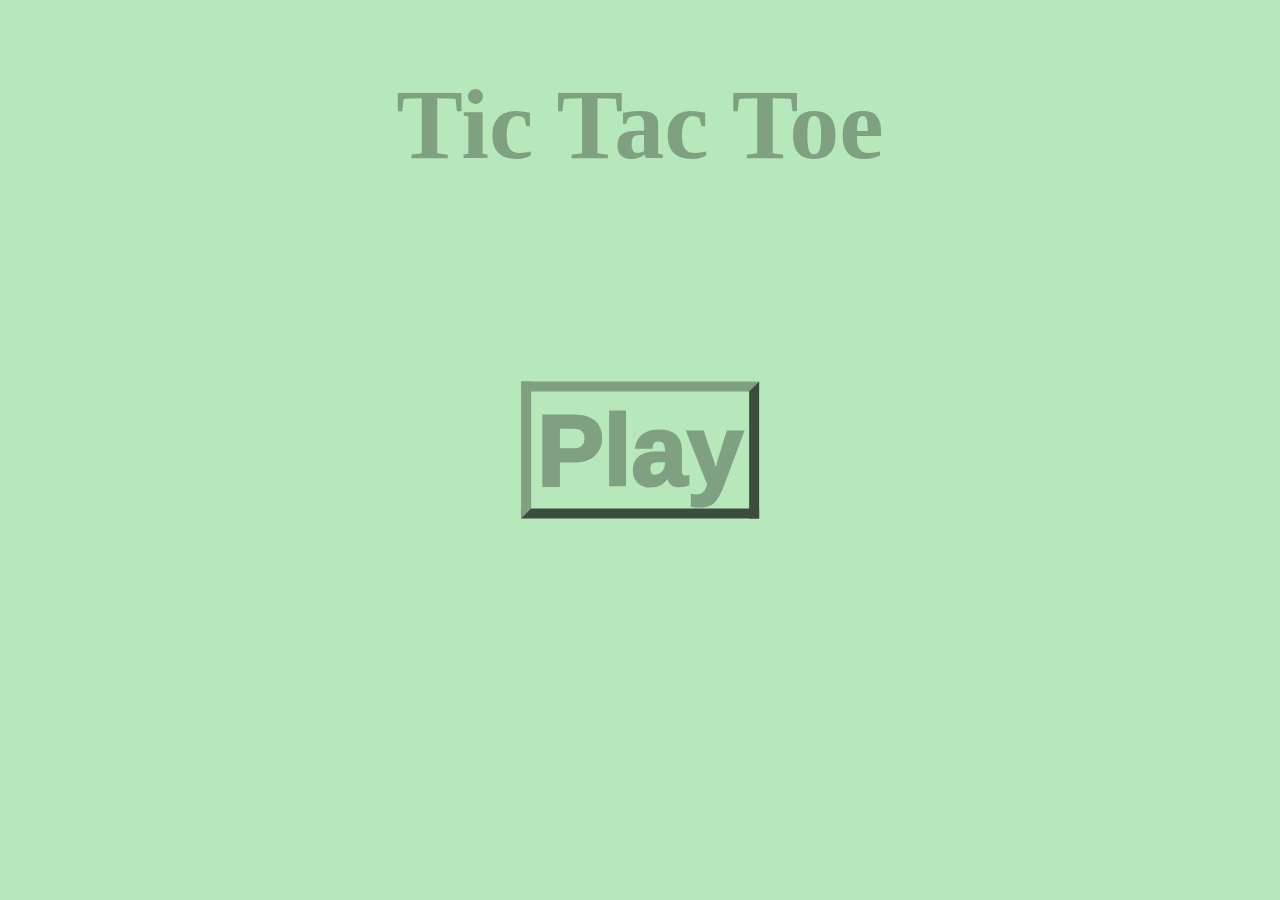
==== src/main/webapp/index.html @ 0cc158f2 "Project restructure" ====
<!doctype html>
<html class="no-js" lang="en-US">

<head>
  <meta charset="utf-8">
  <meta name="viewport" content="width=device-width, initial-scale=1">
  <title>Tic Tac Toe</title>
  <link rel="stylesheet" href="css/style.css">
  <script src="js/app.js" defer></script>
  <meta name="description" content="">

  <meta property="og:title" content="">
  <meta property="og:type" content="">
  <meta property="og:url" content="">
  <meta property="og:image" content="">
  <meta property="og:image:alt" content="">

  <link rel="icon" href="/favicon.ico" sizes="any">
  <link rel="icon" href="/icon.svg" type="image/svg+xml">
  <link rel="apple-touch-icon" href="icon.png">

  <link rel="manifest" href="site.webmanifest">
  <meta name="theme-color" content="#fafafa">
</head>

<body>
<h1>Tic Tac Toe</h1>

<div class="play-game">
  <button type="button" onclick="playGame()">Play</button>
</div>

<div class="choose-player">
  <h1>Please choose your player</h1>
  <button class="playerX" onclick="startAsX()">Player X</button>
  <button  class="playerO" onclick="startAsO()">Player O</button>
</div>

<div class = game-screen>
  <div class="players">
    <div class="playerX-info">
      <div class="player">Player</div>
      <div class="symbol">X</div>
    </div>
    <div class="playerO-info">
      <div class="player">Player</div>
      <div class="symbol">O</div>
    </div>
  </div>

  <div class="board">
    <div class="grid-item" id="1"></div>
    <div class="grid-item" id="2"></div>
    <div class="grid-item" id="3"></div>
    <div class="grid-item" id="4"></div>
    <div class="grid-item" id="5"></div>
    <div class="grid-item" id="6"></div>
    <div class="grid-item" id="7"></div>
    <div class="grid-item" id="8"></div>
    <div class="grid-item" id="9"></div>
  </div>
</div>

<div class="winner-screen">
  <div class="announcement"></div>
  <button type="button" onclick="replay()">Replay?</button>
</div>

</body>
</html>
---- src/main/webapp/css/style.css ----
h1 {
  text-align: center;
  font-size: 100px;
  color: #7fa182;
}

body {
  background-color: #b7e8bb;
}

.play-game button{
  position: absolute;
  top: 50%;
  left: 50%;
  transform: translate(-50%, -50%);
  font-size: 100px;
  font-weight: 1000;
  color: #7fa182;
  background-color: #b7e8bb;
  border-color: #7fa182;
  border-width: 10px;
}

.choose-player{
  position: absolute;
  top: 50%;
  left: 50%;
  transform: translate(-50%, -50%);
}

.choose-player h1{
  font-size: 50px;
  font-weight: 1000;
  color: #7fa182;
}

.choose-player button.playerX {
  font-size: 50px;
  font-weight: 1000;
  color: #7fa182;
  background-color: #b7e8bb;
  border-color: #7fa182;
  border-width: 10px;
  padding: 30px;
}
.choose-player button.playerO {
  font-size: 50px;
  font-weight: 1000;
  color: #7fa182;
  background-color: #b7e8bb;
  border-color: #7fa182;
  border-width: 10px;
  padding: 30px;
}

.board {
  position: absolute;
  display: grid;
  top: 50%;
  left: 50%;
  transform: translate(-50%, -50%);
  grid-template-columns: 150px 150px 150px;
  grid-template-rows: 150px 150px 150px;
}

.board .grid-item {
  background: #fefdff;
  font-size: 100px;
  font-weight: 1000;
  text-align: center;
  line-height: 150px;
  margin: 5px;
  border-radius: 10px;
  color: #7fa182;
}

.playerX-info {
  position: absolute;
  display: grid;
  top: 50%;
  left: 20%;
  transform: translate(-50%, -50%);
  padding: 2px;
  border-radius: 10px;
  font-size: 50px;
  text-align: center;
  color: #7fa182;
}

.playerO-info {
  position: absolute;
  display: grid;
  top: 50%;
  right: 20%;
  transform: translate(50%, -50%);
  padding: 2px;
  border-radius: 10px;
  font-size: 50px;
  text-align: center;
  color: #7fa182;
}

.winner-screen {
  position: absolute;
  text-align: center;
  top: 50%;
  left: 50%;
  transform: translate(-50%, -50%);

}

.winner-screen .announcement {
  font-size: 50px;
  font-weight: 1000;
  color: #7fa182;
}

.winner-screen button {
  font-size: 40px;
  font-weight: 1000;
  color: #7fa182;
  background-color: #b7e8bb;
  border-color: #7fa182;
  border-width: 10px;
  padding: 50px;
}
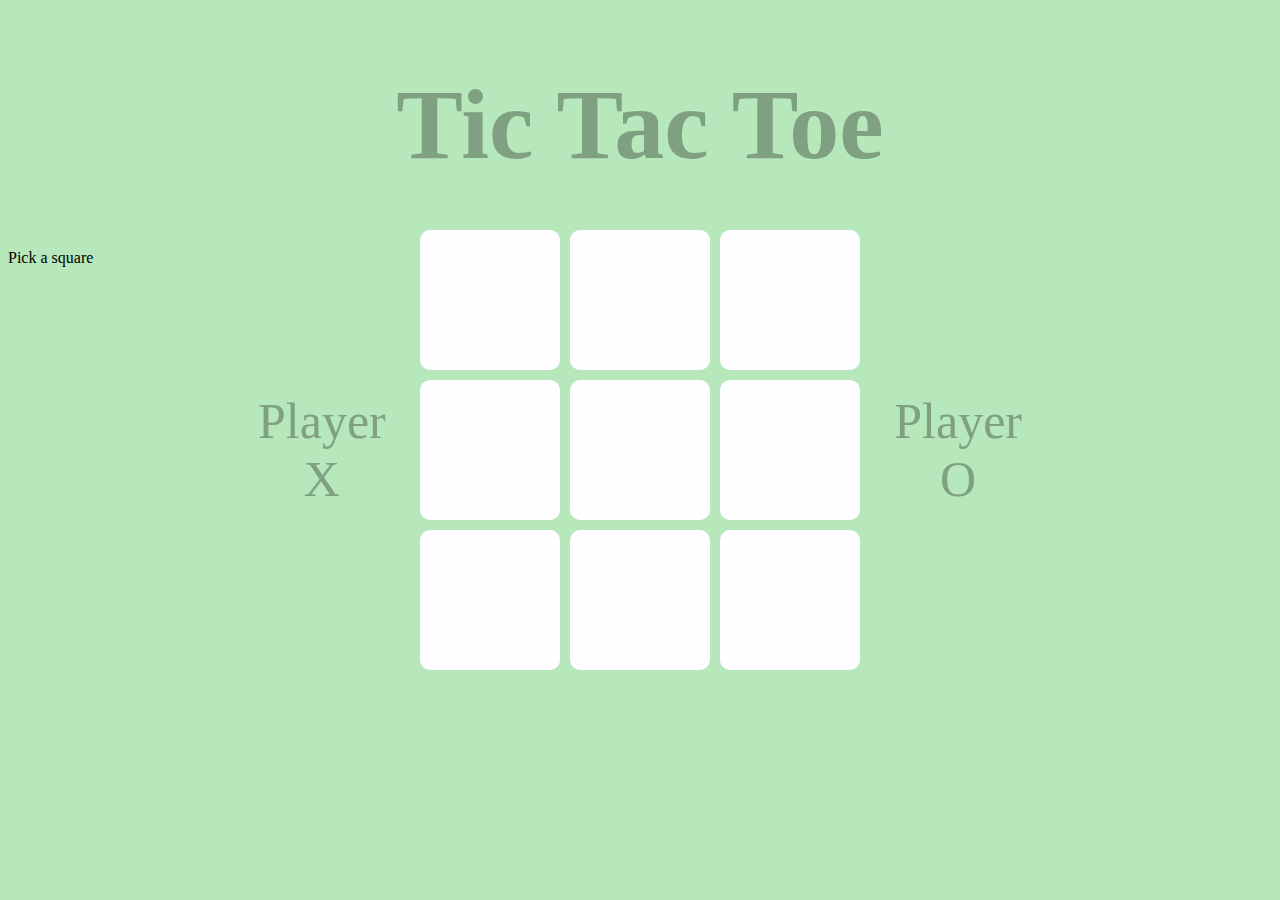
==== commit e8bc654a: "Implementation of Websockets, Resources; Application of websockets in JS" ====
--- a/src/main/webapp/index.html
+++ b/src/main/webapp/index.html
@@ -26,15 +26,15 @@
 <body>
 <h1>Tic Tac Toe</h1>
 
-<div class="play-game">
-  <button type="button" onclick="playGame()">Play</button>
-</div>
+<!--<div class="play-game">-->
+<!--  <button type="button" onclick="playGame()">Play</button>-->
+<!--</div>-->
 
-<div class="choose-player">
-  <h1>Please choose your player</h1>
-  <button class="playerX" onclick="startAsX()">Player X</button>
-  <button  class="playerO" onclick="startAsO()">Player O</button>
-</div>
+<!--<div class="choose-player">-->
+<!--  <h1>Please choose your player</h1>-->
+<!--  <button class="playerX" onclick="startAsX()">Player X</button>-->
+<!--  <button  class="playerO" onclick="startAsO()">Player O</button>-->
+<!--</div>-->
 
 <div class = game-screen>
   <div class="players">
@@ -46,6 +46,9 @@
       <div class="player">Player</div>
       <div class="symbol">O</div>
     </div>
+  </div>
+  <div class="info">
+    Pick a square
   </div>
 
   <div class="board">
--- a/src/main/webapp/css/style.css
+++ b/src/main/webapp/css/style.css
@@ -124,3 +124,32 @@
   border-width: 10px;
   padding: 50px;
 }
+
+
+.winner-screen {
+  z-index: 10; /* Higher than the board's z-index */
+  display: none; /* Start hidden and display it only when there's a winner */
+}
+
+.board {
+  z-index: 1; /* Lower than the winner-screen */
+}
+
+/* Wraps all game elements and centers them as a column */
+.game-container {
+  display: flex;
+  flex-direction: column;
+  align-items: center;
+  justify-content: center;
+  height: 100vh; /* Full viewport height */
+}
+
+/* Apply this class to each direct child of .game-container */
+.game-element {
+  margin: 10px 0; /* Adds space between elements */
+}
+
+.playerX-info, .playerO-info {
+  top: 50%; /* Center vertically in the middle */
+  transform: translateY(-50%); /* Only shift vertically */
+}
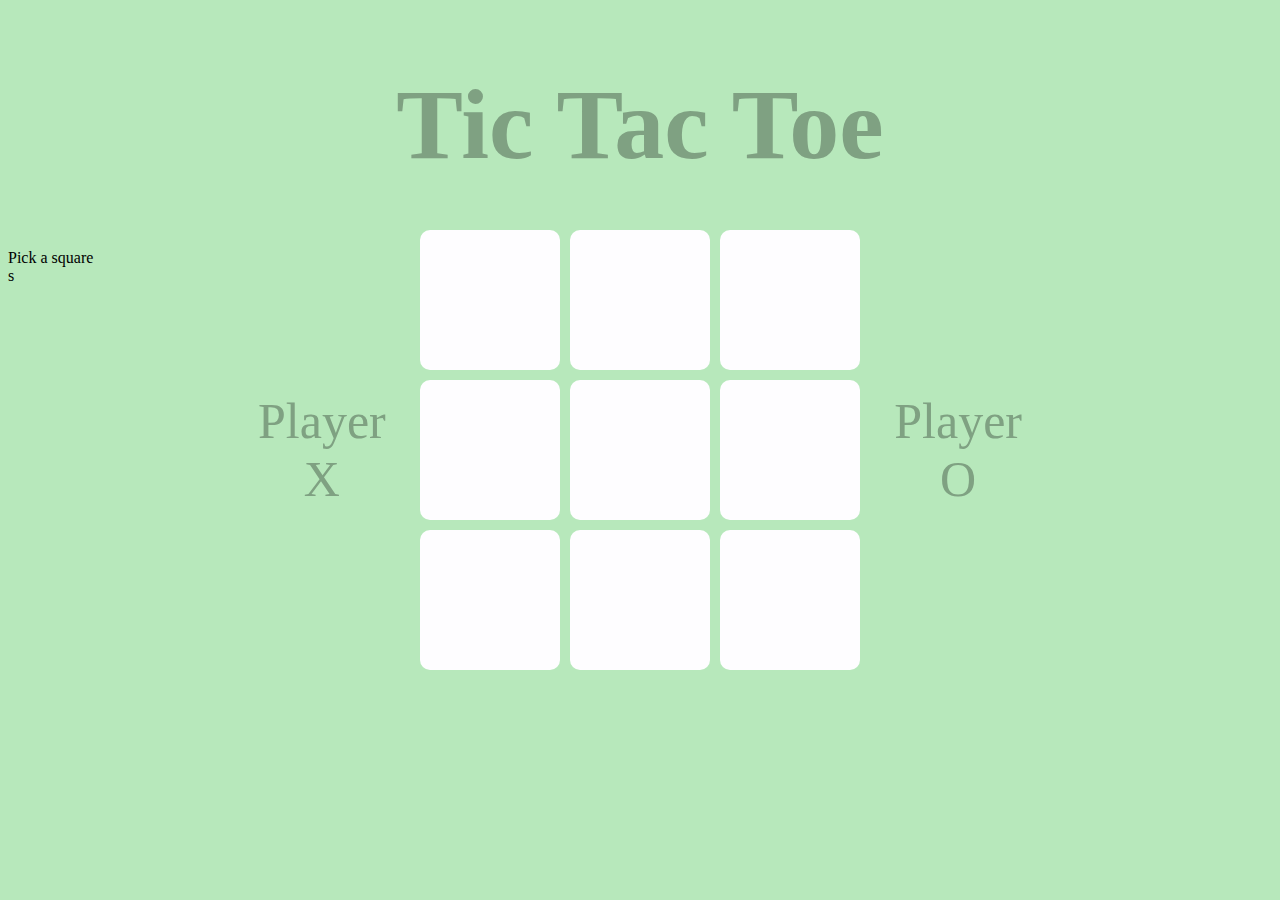
==== commit f7937456: "Clientside + serverside fix" ====
--- a/src/main/webapp/index.html
+++ b/src/main/webapp/index.html
@@ -26,6 +26,11 @@
 <body>
 <h1>Tic Tac Toe</h1>
 
+<div class="info">
+  Pick a square
+</div>
+
+
 <!--<div class="play-game">-->
 <!--  <button type="button" onclick="playGame()">Play</button>-->
 <!--</div>-->
@@ -47,11 +52,10 @@
       <div class="symbol">O</div>
     </div>
   </div>
-  <div class="info">
-    Pick a square
-  </div>
+
 
   <div class="board">
+    <div class="grid-item" id="0"></div>
     <div class="grid-item" id="1"></div>
     <div class="grid-item" id="2"></div>
     <div class="grid-item" id="3"></div>
@@ -60,7 +64,6 @@
     <div class="grid-item" id="6"></div>
     <div class="grid-item" id="7"></div>
     <div class="grid-item" id="8"></div>
-    <div class="grid-item" id="9"></div>
   </div>
 </div>
 
@@ -68,6 +71,6 @@
   <div class="announcement"></div>
   <button type="button" onclick="replay()">Replay?</button>
 </div>
-
+s
 </body>
 </html>
--- a/src/main/webapp/css/style.css
+++ b/src/main/webapp/css/style.css
@@ -116,13 +116,13 @@
 }
 
 .winner-screen button {
-  font-size: 40px;
+  font-size: 50px;
   font-weight: 1000;
   color: #7fa182;
   background-color: #b7e8bb;
   border-color: #7fa182;
   border-width: 10px;
-  padding: 50px;
+  padding: 30px;
 }
 
 
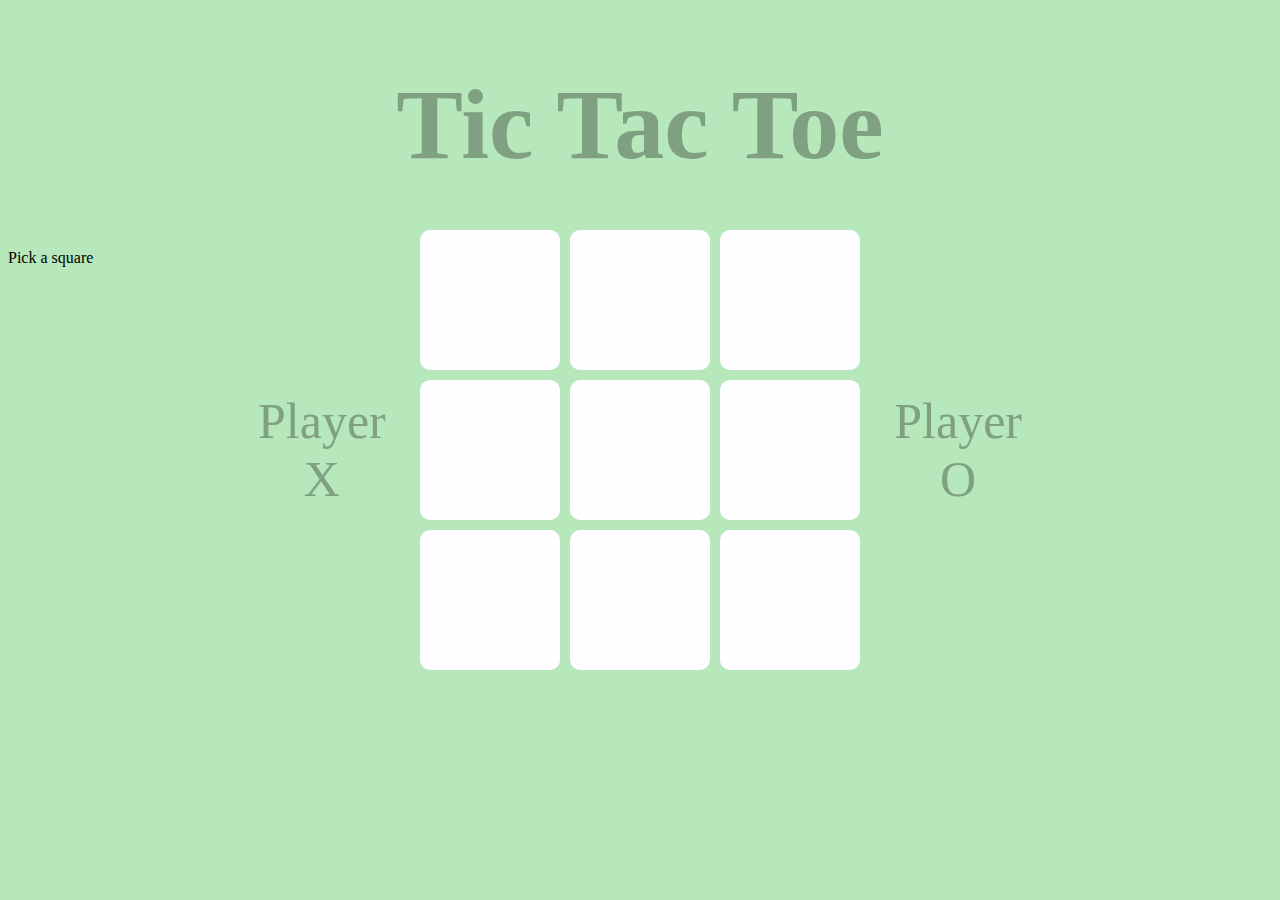
==== commit dbf1248a: "Clientside + serverside fix" ====
--- a/src/main/webapp/index.html
+++ b/src/main/webapp/index.html
@@ -55,6 +55,7 @@
 
 
   <div class="board">
+    <div class ="obscuraoff"></div>
     <div class="grid-item" id="0"></div>
     <div class="grid-item" id="1"></div>
     <div class="grid-item" id="2"></div>
@@ -71,6 +72,5 @@
   <div class="announcement"></div>
   <button type="button" onclick="replay()">Replay?</button>
 </div>
-s
 </body>
 </html>
--- a/src/main/webapp/css/style.css
+++ b/src/main/webapp/css/style.css
@@ -143,7 +143,17 @@
   justify-content: center;
   height: 100vh; /* Full viewport height */
 }
+.obscura{
+  position: absolute;
+  width: 100%;
+  height: 100%;
+  background-color: black;
+  opacity: 50%;
+}
+.obscuraoff{
+  display: none;
 
+}
 /* Apply this class to each direct child of .game-container */
 .game-element {
   margin: 10px 0; /* Adds space between elements */
